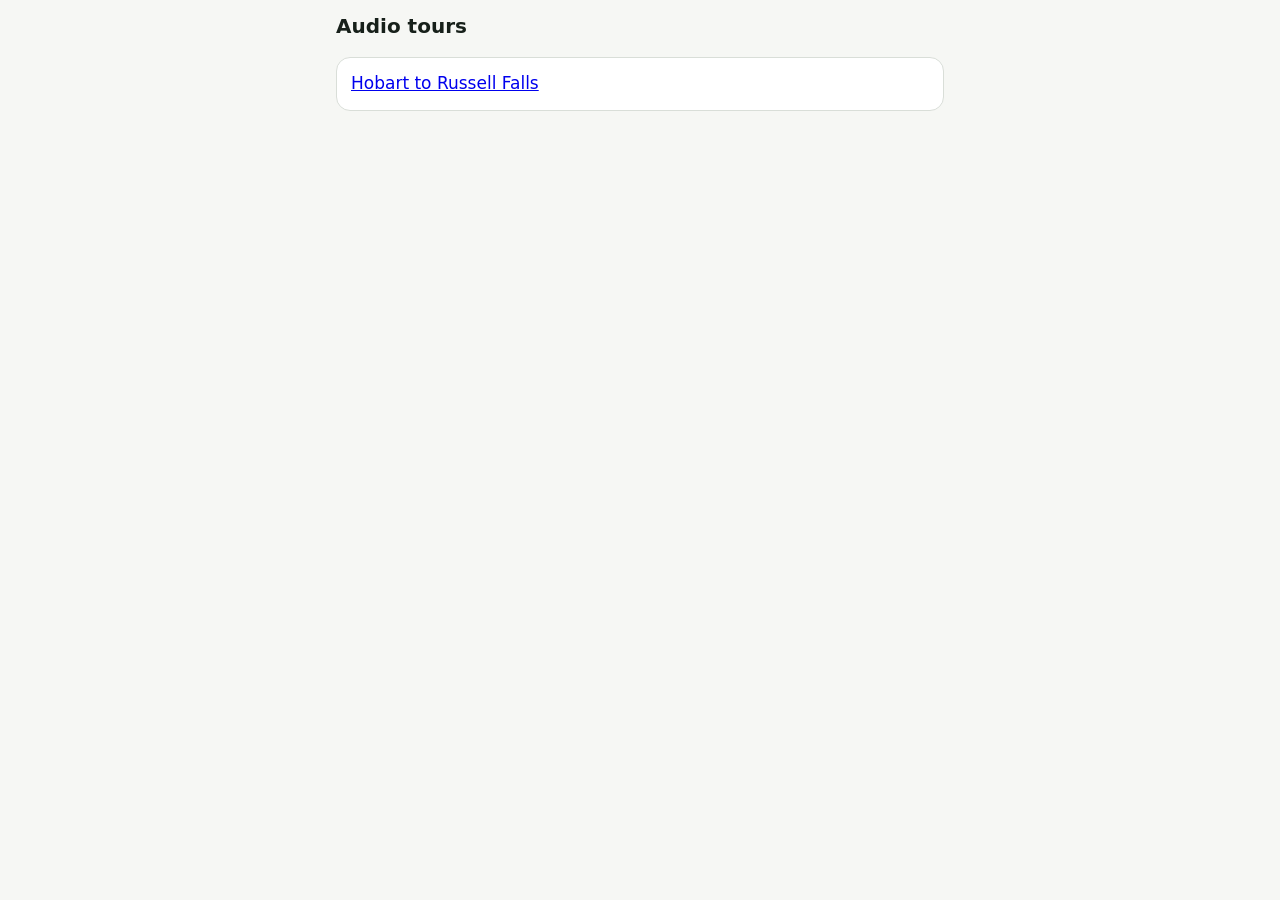
==== site/index.html @ 5c3e28a6 "Hobart to Russell Falls tour: GPS audio player, pipeline, and eight stops Copy the ElevenLabs pipeli" ====
<!doctype html>
<html lang="en">
<head><meta charset="utf-8"><meta name="viewport" content="width=device-width, initial-scale=1">
<title>Audio Tours</title><link rel="stylesheet" href="player/style.css"></head>
<body><main><h1>Audio tours</h1>
<p><a class="card" style="display:block" href="hobart/">Hobart to Russell Falls</a></p>
</main></body></html>
---- site/player/style.css ----
:root {
  --bg: #f6f7f4; --fg: #17201a; --muted: #5b6660; --card: #ffffff; --line: #d9ded8;
  --accent: #15803d; --accent-fg: #fff; --play: #0e7490; --queue: #b45309; --skip: #9ca3af;
}
@media (prefers-color-scheme: dark) {
  :root { --bg: #0f1712; --fg: #e8eee9; --muted: #9aa69f; --card: #18231c; --line: #2a3a30;
    --accent: #22c55e; --accent-fg: #052e16; --play: #22d3ee; --queue: #fbbf24; --skip: #6b7280; }
}
* { box-sizing: border-box; }
body { margin: 0; background: var(--bg); color: var(--fg); font: 17px/1.4 system-ui, sans-serif; }
header { position: sticky; top: 0; z-index: 2; background: var(--bg); padding: 12px 16px 8px; border-bottom: 1px solid var(--line); }
h1 { margin: 0 0 6px; font-size: 20px; }
h2 { font-size: 15px; text-transform: uppercase; letter-spacing: .06em; color: var(--muted); margin: 20px 0 8px; }
main { padding: 12px 16px 40px; max-width: 640px; margin: 0 auto; }
.status { display: flex; flex-wrap: wrap; gap: 6px; }
.status span { font-size: 13px; padding: 2px 8px; border-radius: 99px; background: var(--card); border: 1px solid var(--line); }
button { font: inherit; border: 1px solid var(--line); background: var(--card); color: var(--fg); border-radius: 10px; padding: 10px 14px; min-height: 44px; }
button:active { transform: scale(.98); }
.big { width: 100%; font-size: 22px; font-weight: 700; padding: 18px; background: var(--accent); color: var(--accent-fg); border: 0; margin-bottom: 12px; }
.card { background: var(--card); border: 1px solid var(--line); border-radius: 14px; padding: 14px; margin-bottom: 12px; }
.card.playing { border: 2px solid var(--play); }
.label { font-size: 13px; text-transform: uppercase; letter-spacing: .06em; color: var(--muted); }
.title { font-size: 21px; font-weight: 700; margin: 2px 0; }
.sub { color: var(--muted); }
.bar { height: 8px; background: var(--line); border-radius: 99px; overflow: hidden; margin-top: 10px; }
.bar > div { height: 100%; background: var(--play); width: 0; transition: width .5s; }
#next .bar > div { background: var(--accent); }
.controls { display: flex; gap: 10px; margin-top: 12px; }
.controls button { flex: 1; font-weight: 600; }
.queued { color: var(--queue); margin-bottom: 8px; }
.stop { background: var(--card); border: 1px solid var(--line); border-radius: 12px; margin-bottom: 8px; }
.stop summary { display: flex; align-items: center; gap: 12px; padding: 10px 12px; cursor: pointer; list-style: none; }
.stop summary::-webkit-details-marker { display: none; }
.num { flex: none; width: 34px; height: 34px; border-radius: 50%; display: grid; place-items: center; font-weight: 700; border: 2px solid var(--line); }
.info { flex: 1; min-width: 0; display: flex; flex-direction: column; }
.info .t { font-weight: 600; }
.info .s { font-size: 14px; color: var(--muted); }
.chev { flex: none; color: var(--muted); font-size: 24px; transition: transform .15s; }
.stop[open] .chev { transform: rotate(90deg); }
.primary { background: var(--accent); color: var(--accent-fg); border: 0; font-weight: 700; }
.wide { width: 100%; margin-top: 10px; font-weight: 600; }
.status span.warn { border-color: var(--queue); color: var(--queue); }
.hint { font-size: 14px; color: var(--muted); margin: 4px 0 16px; }
#more > summary { font-weight: 600; cursor: pointer; }
#more details { margin-top: 8px; }
.more { padding: 0 12px 12px 58px; font-size: 15px; color: var(--muted); }
.actions { display: flex; flex-wrap: wrap; gap: 8px; align-items: center; }
.actions a { color: var(--play); }
.stop.playing { border: 2px solid var(--play); }
.stop.playing .num { background: var(--play); border-color: var(--play); color: var(--bg); }
.stop.queued .num { border-color: var(--queue); color: var(--queue); }
.stop.queued .s { color: var(--queue); }
.stop.armed { border: 2px solid var(--accent); }
.stop.armed .num { border-color: var(--accent); color: var(--accent); }
.stop.played .num { background: var(--accent); border-color: var(--accent); color: var(--accent-fg); }
.stop.played .t, .stop.skipped .t { color: var(--muted); }
.stop.skipped .num { border-style: dashed; color: var(--skip); }
#map-box summary { font-weight: 600; cursor: pointer; }
#map { width: 100%; height: auto; margin-top: 8px; }
#map .route { fill: none; stroke: var(--muted); stroke-width: 5; }
#map .route.ret { stroke-dasharray: 12 10; stroke-width: 3; }
#map .pin circle { fill: var(--accent); fill-opacity: .15; stroke: var(--accent); stroke-width: 3; }
#map .pin.played circle, #map .pin.skipped circle { stroke: var(--skip); fill: var(--skip); }
#map .pin.playing circle { stroke: var(--play); fill: var(--play); fill-opacity: .4; }
#map .pin text { fill: var(--fg); font: bold 34px system-ui; text-anchor: middle; dominant-baseline: central; }
#map .me { fill: #ef4444; stroke: #fff; stroke-width: 4; }
.tools { display: flex; flex-wrap: wrap; gap: 8px; margin-top: 16px; }
.help { font-size: 14px; color: var(--muted); }
.error { background: #fee2e2; color: #7f1d1d; padding: 12px; }
#toast { position: fixed; left: 16px; right: 16px; bottom: 16px; background: var(--fg); color: var(--bg); padding: 12px 14px; border-radius: 10px; z-index: 3; }
.card.blocked { border: 2px solid var(--queue); }
.files { padding-left: 20px; }
.files a { color: var(--play); line-height: 2; }
#more details > summary { cursor: pointer; }
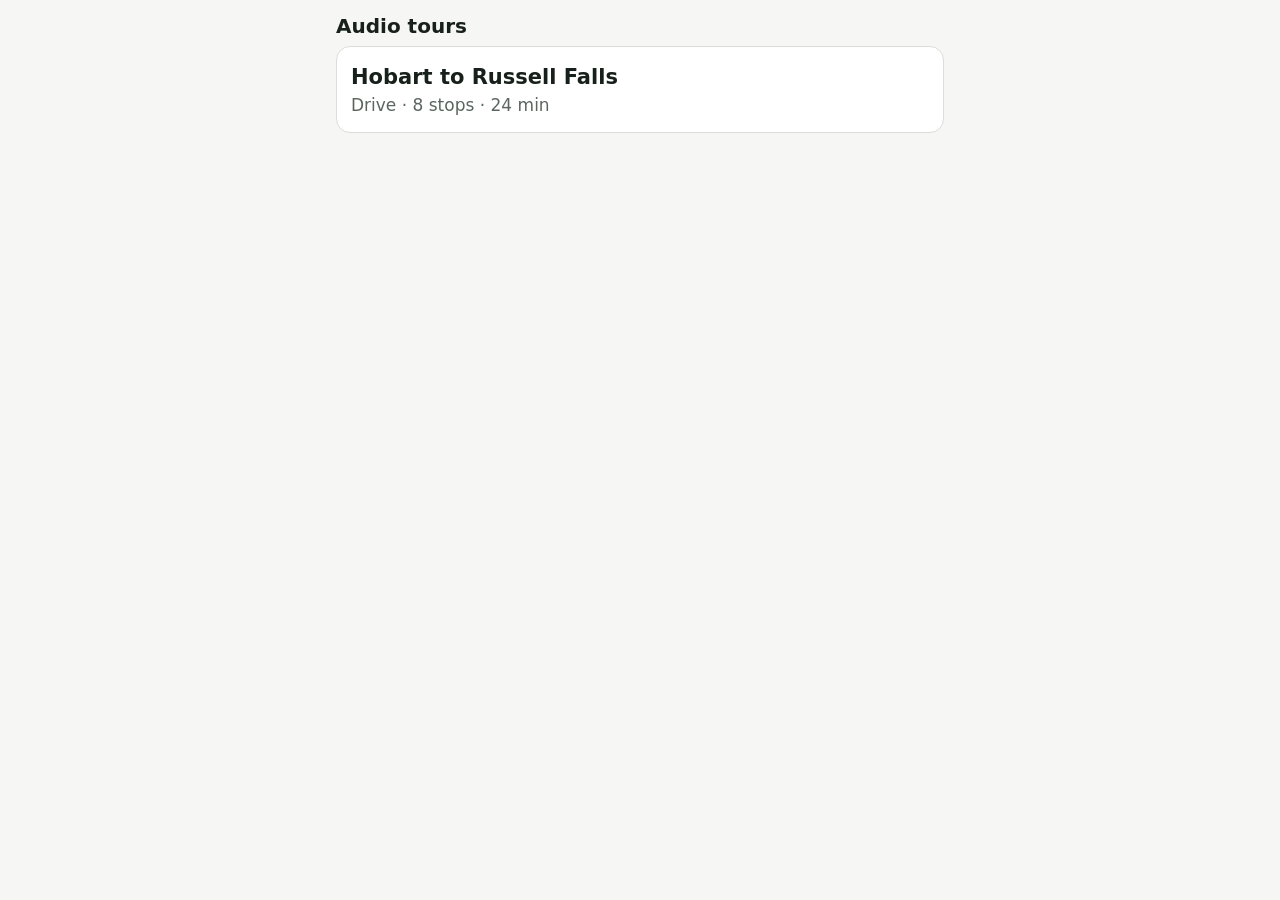
==== commit a1b8c502: "Generate tour pages and the tour list from templates; add tour.json schema - site/player/tour.html, " ====
--- a/site/index.html
+++ b/site/index.html
@@ -1,7 +1,8 @@
 <!doctype html>
+<!-- site/index.html is written from site/player/home.html by `tour publish`; edit the template. -->
 <html lang="en">
 <head><meta charset="utf-8"><meta name="viewport" content="width=device-width, initial-scale=1">
 <title>Audio Tours</title><link rel="stylesheet" href="player/style.css"></head>
 <body><main><h1>Audio tours</h1>
-<p><a class="card" style="display:block" href="hobart/">Hobart to Russell Falls</a></p>
+<a class="card" href="hobart/"><div class="title">Hobart to Russell Falls</div><div class="sub">Drive · 8 stops · 24 min</div></a>
 </main></body></html>
--- a/site/player/style.css
+++ b/site/player/style.css
@@ -18,6 +18,7 @@
 button:active { transform: scale(.98); }
 .big { width: 100%; font-size: 22px; font-weight: 700; padding: 18px; background: var(--accent); color: var(--accent-fg); border: 0; margin-bottom: 12px; }
 .card { background: var(--card); border: 1px solid var(--line); border-radius: 14px; padding: 14px; margin-bottom: 12px; }
+a.card { display: block; color: inherit; text-decoration: none; }
 .card.playing { border: 2px solid var(--play); }
 .label { font-size: 13px; text-transform: uppercase; letter-spacing: .06em; color: var(--muted); }
 .title { font-size: 21px; font-weight: 700; margin: 2px 0; }
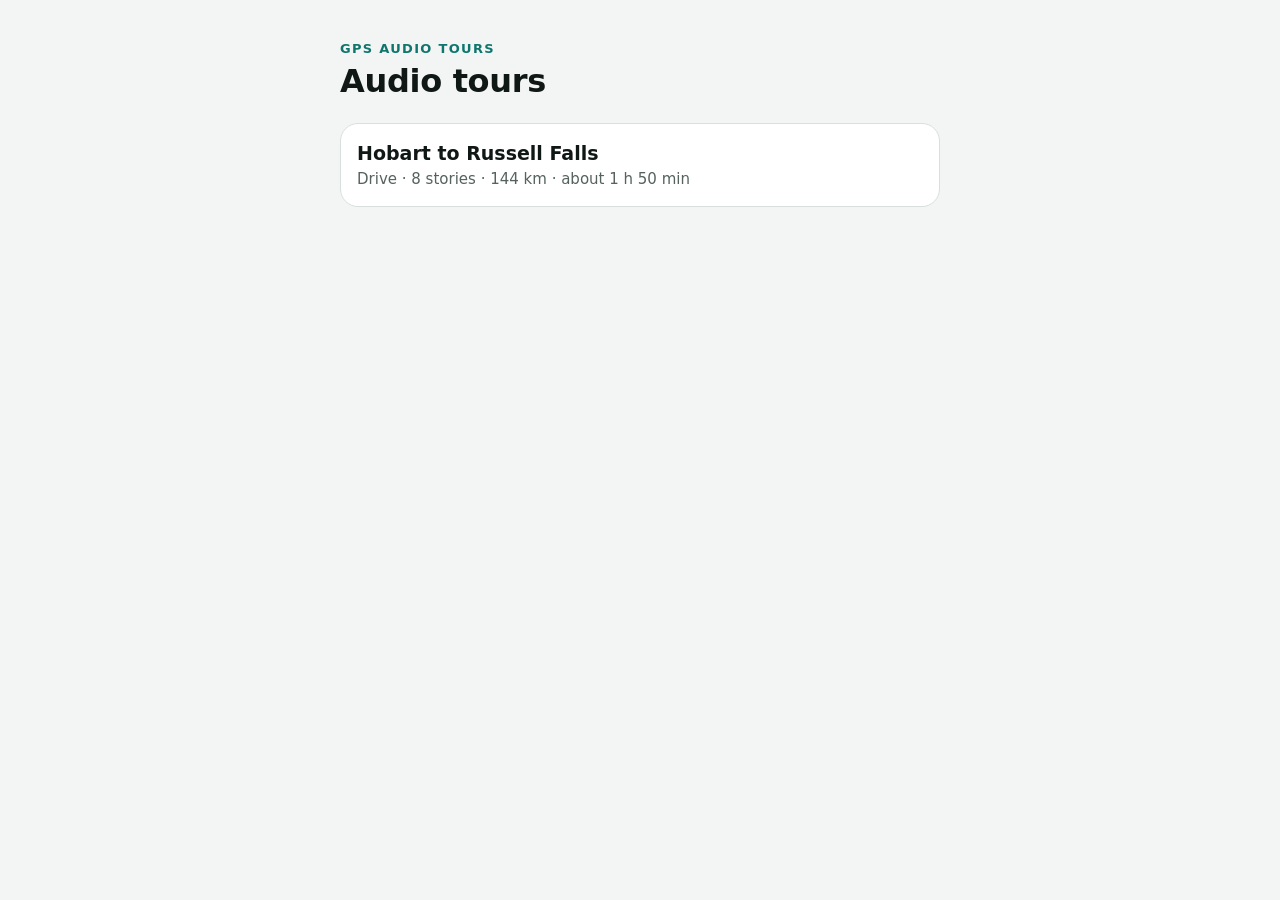
==== commit d706c678: "Setup, car screen, offers and All stories (task 009 step 3) Design A.3's page one: a setup checklist" ====
--- a/site/index.html
+++ b/site/index.html
@@ -3,6 +3,8 @@
 <html lang="en">
 <head><meta charset="utf-8"><meta name="viewport" content="width=device-width, initial-scale=1">
 <title>Audio Tours</title><link rel="stylesheet" href="player/style.css"></head>
-<body><main><h1>Audio tours</h1>
-<a class="card" href="hobart/"><div class="title">Hobart to Russell Falls</div><div class="sub">Drive · 8 stops · 24 min</div></a>
+<body><main class="home"><p class="kicker">GPS audio tours</p><h1>Audio tours</h1>
+<ol class="list">
+<li><a class="row" href="hobart/"><b>Hobart to Russell Falls</b><small>Drive · 8 stories · 144 km · about 1 h 50 min</small></a></li>
+</ol>
 </main></body></html>
--- a/site/player/style.css
+++ b/site/player/style.css
@@ -1,75 +1,196 @@
+/* The player (tour.html) and the tour list (home.html). Design A.3 (experiments/ui_ux_redesign/):
+   setup and the tour list follow the phone's light/dark theme; the car screen (body.car) is always dark. */
 :root {
-  --bg: #f6f7f4; --fg: #17201a; --muted: #5b6660; --card: #ffffff; --line: #d9ded8;
-  --accent: #15803d; --accent-fg: #fff; --play: #0e7490; --queue: #b45309; --skip: #9ca3af;
+  --bg: #f3f5f4; --surface: #ffffff; --fg: #101816; --muted: #55625e; --line: #d8dfdc;
+  --accent: #0f766e; --accent-fg: #ffffff; --accent-soft: #d5efe9; --warn: #8a5a00;
 }
 @media (prefers-color-scheme: dark) {
-  :root { --bg: #0f1712; --fg: #e8eee9; --muted: #9aa69f; --card: #18231c; --line: #2a3a30;
-    --accent: #22c55e; --accent-fg: #052e16; --play: #22d3ee; --queue: #fbbf24; --skip: #6b7280; }
+  :root {
+    --bg: #0b0f0e; --surface: #151b19; --fg: #eef3f1; --muted: #93a39e; --line: #26302d;
+    --accent: #5eead4; --accent-fg: #04302b; --accent-soft: #123a35; --warn: #e2c26d;
+  }
 }
+body.car {
+  --bg: #050707; --surface: #121716; --fg: #f2f6f5; --muted: #8b9a96; --line: #222b29;
+  --accent: #5eead4; --accent-fg: #04302b; --accent-soft: #10302c; --warn: #e2c26d;
+  color-scheme: dark;
+}
+
 * { box-sizing: border-box; }
-body { margin: 0; background: var(--bg); color: var(--fg); font: 17px/1.4 system-ui, sans-serif; }
-header { position: sticky; top: 0; z-index: 2; background: var(--bg); padding: 12px 16px 8px; border-bottom: 1px solid var(--line); }
-h1 { margin: 0 0 6px; font-size: 20px; }
-h2 { font-size: 15px; text-transform: uppercase; letter-spacing: .06em; color: var(--muted); margin: 20px 0 8px; }
-main { padding: 12px 16px 40px; max-width: 640px; margin: 0 auto; }
-.status { display: flex; flex-wrap: wrap; gap: 6px; }
-.status span { font-size: 13px; padding: 2px 8px; border-radius: 99px; background: var(--card); border: 1px solid var(--line); }
-button { font: inherit; border: 1px solid var(--line); background: var(--card); color: var(--fg); border-radius: 10px; padding: 10px 14px; min-height: 44px; }
-button:active { transform: scale(.98); }
-.big { width: 100%; font-size: 22px; font-weight: 700; padding: 18px; background: var(--accent); color: var(--accent-fg); border: 0; margin-bottom: 12px; }
-.card { background: var(--card); border: 1px solid var(--line); border-radius: 14px; padding: 14px; margin-bottom: 12px; }
-a.card { display: block; color: inherit; text-decoration: none; }
-.card.playing { border: 2px solid var(--play); }
-.label { font-size: 13px; text-transform: uppercase; letter-spacing: .06em; color: var(--muted); }
-.title { font-size: 21px; font-weight: 700; margin: 2px 0; }
-.sub { color: var(--muted); }
-.bar { height: 8px; background: var(--line); border-radius: 99px; overflow: hidden; margin-top: 10px; }
-.bar > div { height: 100%; background: var(--play); width: 0; transition: width .5s; }
-#next .bar > div { background: var(--accent); }
-.controls { display: flex; gap: 10px; margin-top: 12px; }
-.controls button { flex: 1; font-weight: 600; }
-.queued { color: var(--queue); margin-bottom: 8px; }
-.stop { background: var(--card); border: 1px solid var(--line); border-radius: 12px; margin-bottom: 8px; }
-.stop summary { display: flex; align-items: center; gap: 12px; padding: 10px 12px; cursor: pointer; list-style: none; }
-.stop summary::-webkit-details-marker { display: none; }
-.num { flex: none; width: 34px; height: 34px; border-radius: 50%; display: grid; place-items: center; font-weight: 700; border: 2px solid var(--line); }
-.info { flex: 1; min-width: 0; display: flex; flex-direction: column; }
-.info .t { font-weight: 600; }
-.info .s { font-size: 14px; color: var(--muted); }
-.chev { flex: none; color: var(--muted); font-size: 24px; transition: transform .15s; }
-.stop[open] .chev { transform: rotate(90deg); }
-.primary { background: var(--accent); color: var(--accent-fg); border: 0; font-weight: 700; }
-.wide { width: 100%; margin-top: 10px; font-weight: 600; }
-.status span.warn { border-color: var(--queue); color: var(--queue); }
-.hint { font-size: 14px; color: var(--muted); margin: 4px 0 16px; }
-#more > summary { font-weight: 600; cursor: pointer; }
-#more details { margin-top: 8px; }
-.more { padding: 0 12px 12px 58px; font-size: 15px; color: var(--muted); }
-.actions { display: flex; flex-wrap: wrap; gap: 8px; align-items: center; }
-.actions a { color: var(--play); }
-.stop.playing { border: 2px solid var(--play); }
-.stop.playing .num { background: var(--play); border-color: var(--play); color: var(--bg); }
-.stop.queued .num { border-color: var(--queue); color: var(--queue); }
-.stop.queued .s { color: var(--queue); }
-.stop.armed { border: 2px solid var(--accent); }
-.stop.armed .num { border-color: var(--accent); color: var(--accent); }
-.stop.played .num { background: var(--accent); border-color: var(--accent); color: var(--accent-fg); }
-.stop.played .t, .stop.skipped .t { color: var(--muted); }
-.stop.skipped .num { border-style: dashed; color: var(--skip); }
-#map-box summary { font-weight: 600; cursor: pointer; }
-#map { width: 100%; height: auto; margin-top: 8px; }
-#map .route { fill: none; stroke: var(--muted); stroke-width: 5; }
+[hidden] { display: none !important; }
+html, body { margin: 0; height: 100%; }
+body { background: var(--bg); color: var(--fg); font: 17px/1.4 system-ui, sans-serif; -webkit-tap-highlight-color: transparent; }
+button { font: inherit; color: inherit; cursor: pointer; }
+a { color: var(--accent); }
+.error { position: relative; z-index: 50; background: #fee2e2; color: #7f1d1d; padding: 12px; margin: 0; }
+
+/* Setup: a checklist, one big Start. */
+#setup { position: fixed; inset: 0; display: flex; flex-direction: column; }
+.setup-scroll { flex: 1; overflow: auto; padding: 40px 20px 16px; }
+.kicker { margin: 0; font-size: 13px; letter-spacing: .1em; text-transform: uppercase; color: var(--accent); font-weight: 700; }
+#setup h1, .home h1 { margin: 6px 0 4px; font-size: 32px; line-height: 1.1; letter-spacing: -.01em; }
+.meta { margin: 0; color: var(--muted); }
+#setup h2 { margin: 32px 0 12px; font-size: 15px; color: var(--muted); font-weight: 600; }
+.checks { list-style: none; margin: 0; padding: 0; display: grid; gap: 10px; }
+.check { display: flex; gap: 14px; align-items: flex-start; padding: 16px; background: var(--surface);
+  border: 1px solid var(--line); border-radius: 18px; }
+.tick { flex: none; width: 32px; height: 32px; border-radius: 50%; display: grid; place-items: center;
+  font-weight: 700; border: 2px solid var(--line); color: var(--muted); }
+.check.done .tick { background: var(--accent); border-color: var(--accent); color: var(--accent-fg); }
+.check-t { flex: 1; min-width: 0; }
+.check-t b { display: block; }
+.check-t > span { display: block; color: var(--muted); font-size: 15px; margin-top: 2px; }
+.check.done .check-t b { color: var(--muted); font-weight: 600; }
+.no-signal { color: var(--warn); }
+.act { flex: none; align-self: center; min-height: 48px; padding: 0 20px; border-radius: 99px; border: 0;
+  background: var(--accent); color: var(--accent-fg); font-weight: 700; }
+.act.quiet { background: transparent; border: 1.5px solid var(--line); color: var(--fg); }
+.prog { height: 6px; border-radius: 99px; background: var(--line); overflow: hidden; margin-top: 10px; }
+.prog > div { height: 100%; background: var(--accent); width: 0; transition: width .2s; }
+.link { margin: 20px 0 0; padding: 12px 0; min-height: 48px; background: none; border: 0; color: var(--accent); font-weight: 600; }
+.setup-foot { padding: 12px 20px calc(24px + env(safe-area-inset-bottom)); border-top: 1px solid var(--line); background: var(--bg); }
+.go { width: 100%; min-height: 64px; border: 0; border-radius: 20px; background: var(--accent); color: var(--accent-fg);
+  font-size: 21px; font-weight: 800; }
+.go.quiet { margin-top: 10px; min-height: 56px; font-size: 18px; background: transparent; border: 1.5px solid var(--line); color: var(--fg); }
+.fine { margin: 10px 0 0; font-size: 14px; color: var(--muted); text-align: center; }
+.fine.top { margin: 0 0 10px; }
+.warn-line { margin: 0 0 10px; font-size: 14px; color: var(--warn); text-align: center; }
+
+/* The car screen: one thing, very large. Two pages side by side: the story, then the map. */
+#drive { position: fixed; inset: 0; }
+.pager { position: absolute; inset: 0; display: flex; overflow-x: auto; overflow-y: hidden; scroll-snap-type: x mandatory;
+  scrollbar-width: none; overscroll-behavior-x: contain; }
+.pager::-webkit-scrollbar { display: none; }
+.page { flex: none; width: 100%; height: 100%; position: relative; scroll-snap-align: start; scroll-snap-stop: always; }
+.page.glance { display: flex; flex-direction: column;
+  padding: calc(16px + env(safe-area-inset-top)) 20px calc(20px + env(safe-area-inset-bottom)); }
+.dots { position: absolute; top: calc(5px + env(safe-area-inset-top)); left: 50%; transform: translateX(-50%); display: flex; gap: 7px;
+  z-index: 3; pointer-events: none; }
+.dots span { width: 7px; height: 7px; border-radius: 50%; background: var(--line); transition: background .2s; }
+.dots span.on { background: var(--fg); }
+.top { display: flex; gap: 8px; align-items: center; min-height: 44px; flex-wrap: wrap; }
+.pill { font-size: 14px; color: var(--muted); display: inline-flex; align-items: center; gap: 6px; }
+.pill .dot { width: 8px; height: 8px; border-radius: 50%; background: var(--accent); }
+.pill.warn { color: var(--warn); border: 1px solid currentColor; border-radius: 99px; padding: 2px 10px; }
+.top .spacer { flex: 1; }
+.pg-btn { min-height: 48px; padding: 0 16px; border-radius: 99px; border: 1.5px solid var(--line); background: rgba(18, 23, 22, .85); font-weight: 700; }
+.hero { flex: 1; display: flex; flex-direction: column; align-items: center; justify-content: center; text-align: center; min-height: 0; }
+.ring { --size: min(62vw, 34vh, 260px); position: relative; width: var(--size); height: var(--size); flex: none; }
+.ring > svg { position: absolute; inset: 0; transform: rotate(-90deg); }
+.ring > svg circle { fill: none; stroke-width: 3.2; }
+.ring .track { stroke: var(--line); }
+.ring .val { stroke: var(--accent); stroke-linecap: round; transition: stroke-dashoffset .3s linear; }
+.ring-btn, .ring-txt { position: absolute; inset: 14%; border-radius: 50%; display: grid; place-items: center; }
+.ring-btn { border: 0; background: var(--accent-soft); color: var(--accent); align-content: center; gap: 4px; }
+.ring-btn svg { width: 38%; height: 38%; fill: currentColor; justify-self: center; }
+.ring-btn span { font-size: 18px; font-weight: 800; }
+.ring-btn span:not(:only-child) { margin-top: -4px; }
+.ring-txt { align-content: center; gap: 2px; }
+.huge { font-size: clamp(44px, 15vw, 64px); font-weight: 800; line-height: 1; letter-spacing: -.02em; }
+.unit { font-size: 16px; color: var(--muted); }
+.label { margin: 22px 0 4px; font-size: 14px; letter-spacing: .12em; text-transform: uppercase; color: var(--accent); font-weight: 700; }
+.big { margin: 0; font-size: clamp(26px, 7.4vw, 32px); line-height: 1.15; letter-spacing: -.01em; }
+.sub { margin: 8px 0 0; color: var(--muted); font-size: 17px; }
+.then { margin: 12px 0 0; color: var(--muted); font-size: 15px; }
+.text-btn { margin-top: 10px; min-height: 48px; padding: 0 12px; background: none; border: 0; color: var(--accent); font-weight: 700; font-size: 16px; }
+.offer { margin-top: 12px; padding: 16px; border-radius: 20px; background: var(--surface); border: 1px solid var(--line); }
+.offer .label { margin: 0 0 4px; font-size: 12px; }
+.o-title { margin: 0; font-size: 19px; font-weight: 700; }
+.o-why { margin: 4px 0 0; color: var(--muted); font-size: 15px; }
+.song-save b { color: var(--warn); }
+.o-hint { margin: 10px 0 0; color: var(--muted); font-size: 13px; }
+.o-row { display: flex; gap: 10px; margin-top: 12px; }
+.o-yes, .o-no { flex: 1; min-height: 52px; border-radius: 16px; font-weight: 700; display: inline-flex; align-items: center;
+  justify-content: center; text-align: center; text-decoration: none; padding: 0 12px; }
+.o-yes { border: 0; background: var(--accent); color: var(--accent-fg); }
+.o-no { border: 1.5px solid var(--line); background: transparent; color: var(--fg); }
+.dock { display: flex; gap: 12px; margin-top: 14px; }
+.dock-btn { flex: 1; min-height: 64px; border-radius: 20px; border: 1.5px solid var(--line); background: var(--surface);
+  font-size: 18px; font-weight: 700; }
+
+/* A phone in a sideways mount (about 390 px tall): ring and caption left, offer and dock right. */
+@media (orientation: landscape) and (max-height: 500px) {
+  #setup { display: block; overflow: auto; }
+  .setup-scroll { overflow: visible; padding-top: 24px; }
+  .page.glance { display: grid; grid-template-columns: minmax(0, 1.35fr) minmax(0, 1fr); grid-template-rows: auto 1fr auto; column-gap: 28px;
+    padding: calc(10px + env(safe-area-inset-top)) calc(20px + env(safe-area-inset-right)) calc(14px + env(safe-area-inset-bottom)) calc(20px + env(safe-area-inset-left)); }
+  .top { grid-column: 1 / -1; }
+  .hero { grid-column: 1; grid-row: 2 / 4; flex-direction: row; gap: 20px; text-align: left; justify-content: flex-start; }
+  .ring { --size: min(50vh, 22vw, 180px); }
+  .caption { min-width: 0; }
+  .caption .label:first-child { margin-top: 0; }
+  .big { font-size: clamp(22px, 3.2vw, 28px); }
+  .offer { grid-column: 2; grid-row: 2; align-self: end; margin-top: 0; padding: 12px 14px; }
+  .offer .o-why { display: -webkit-box; -webkit-line-clamp: 2; -webkit-box-orient: vertical; overflow: hidden; }
+  .dock { grid-column: 2; grid-row: 3; align-self: end; }
+  .dots { top: calc(3px + env(safe-area-inset-top)); }
+}
+
+/* The map page (map.js). */
+.map-page { background: var(--bg); }
+.p2-map { position: absolute; inset: 0; display: grid; place-items: center; padding: 80px 16px 24px; }
+.p2-top { position: absolute; top: 0; left: 0; right: 0; display: flex; gap: 8px; align-items: center;
+  padding: calc(16px + env(safe-area-inset-top)) 20px 32px; background: linear-gradient(to bottom, rgba(5, 7, 7, .85), rgba(5, 7, 7, 0)); }
+#map { width: 100%; max-height: 100%; }
+#map .route { fill: none; stroke: #34413e; stroke-width: 5; }
 #map .route.ret { stroke-dasharray: 12 10; stroke-width: 3; }
 #map .pin circle { fill: var(--accent); fill-opacity: .15; stroke: var(--accent); stroke-width: 3; }
-#map .pin.played circle, #map .pin.skipped circle { stroke: var(--skip); fill: var(--skip); }
-#map .pin.playing circle { stroke: var(--play); fill: var(--play); fill-opacity: .4; }
+#map .pin.played circle, #map .pin.skipped circle, #map .pin.missed circle { stroke: #63736f; fill: #63736f; }
+#map .pin.playing circle { fill-opacity: .4; }
 #map .pin text { fill: var(--fg); font: bold 34px system-ui; text-anchor: middle; dominant-baseline: central; }
-#map .me { fill: #ef4444; stroke: #fff; stroke-width: 4; }
-.tools { display: flex; flex-wrap: wrap; gap: 8px; margin-top: 16px; }
+#map .me { fill: #ffffff; stroke: var(--bg); stroke-width: 4; }
+
+/* All stories: a full-screen list, out of the way while driving. */
+#sheet { position: fixed; inset: 0; z-index: 10; overflow: auto; background: var(--bg);
+  padding: 0 20px calc(24px + env(safe-area-inset-bottom)); }
+.sheet-head { position: sticky; top: 0; z-index: 1; display: flex; align-items: center; justify-content: space-between;
+  padding: calc(18px + env(safe-area-inset-top)) 0 12px; background: var(--bg); }
+.sheet-head h2 { margin: 0; font-size: 24px; }
+.x { width: 52px; height: 52px; border-radius: 50%; border: 1.5px solid var(--line); background: var(--surface); font-size: 20px; }
+.list { list-style: none; margin: 0; padding: 0; display: grid; gap: 8px; }
+.row { background: var(--surface); border: 1px solid var(--line); border-radius: 18px; }
+.row-main { width: 100%; display: flex; gap: 14px; align-items: center; padding: 14px; background: none; border: 0; text-align: left; min-height: 64px; }
+.num { flex: none; width: 36px; height: 36px; border-radius: 50%; display: grid; place-items: center; font-weight: 800;
+  border: 2px solid var(--line); color: var(--muted); }
+.row-t { min-width: 0; }
+.row-t b { display: block; }
+.row-t small { display: block; color: var(--muted); font-size: 14px; margin-top: 2px; }
+.row-t .note, .row-t .song-line { color: var(--accent); }
+.unsaved { color: var(--warn); }
+.st-played .num { background: var(--accent-soft); border-color: transparent; color: var(--accent); }
+.st-playing { border-color: var(--accent); }
+.st-playing .num { background: var(--accent); border-color: var(--accent); color: var(--accent-fg); }
+.st-queued .num, .st-missed .num, .st-resume .num, .st-armed .num { border-color: var(--accent); color: var(--accent); }
+.st-skipped .num, .st-missed .num { border-style: dashed; }
+.st-played b, .st-skipped b { color: var(--muted); font-weight: 600; }
+.row-acts { display: grid; gap: 10px; padding: 0 14px 14px; }
+.row-acts .o-row { margin-top: 0; }
+.row-links { display: flex; flex-wrap: wrap; gap: 4px 16px; align-items: center; margin: 0; font-size: 15px; }
+.row-links a { display: inline-flex; align-items: center; min-height: 44px; }
+.row-links .text-btn { margin: 0; padding: 0; min-height: 44px; font-size: 15px; }
+.sheet-more { display: flex; gap: 10px; margin-top: 20px; }
+.log { margin: 16px 0 0; padding-left: 20px; color: var(--muted); font-size: 14px; }
+.log li { margin-bottom: 6px; }
+.log b { color: var(--fg); font-weight: 600; }
+.files { margin-top: 20px; color: var(--muted); font-size: 15px; }
+.files summary { min-height: 44px; display: flex; align-items: center; cursor: pointer; color: var(--fg); font-weight: 600; }
+.files a { line-height: 2; }
 .help { font-size: 14px; color: var(--muted); }
-.error { background: #fee2e2; color: #7f1d1d; padding: 12px; }
-#toast { position: fixed; left: 16px; right: 16px; bottom: 16px; background: var(--fg); color: var(--bg); padding: 12px 14px; border-radius: 10px; z-index: 3; }
-.card.blocked { border: 2px solid var(--queue); }
-.files { padding-left: 20px; }
-.files a { color: var(--play); line-height: 2; }
-#more details > summary { cursor: pointer; }
+#sim { margin-top: 8px; width: 100%; }
+
+#toast { position: fixed; left: 16px; right: 16px; bottom: calc(108px + env(safe-area-inset-bottom)); z-index: 20; padding: 12px 14px;
+  border-radius: 12px; background: #23262b; color: #f1f3f4; font-size: 15px; line-height: 1.35; box-shadow: 0 6px 24px rgba(0, 0, 0, .3); }
+
+@media (orientation: landscape) and (max-height: 500px) {
+  #toast { left: calc(57% + 14px); right: 20px; bottom: calc(90px + env(safe-area-inset-bottom)); } /* over the right column */
+}
+@media (prefers-reduced-motion: reduce) {
+  .ring .val, .prog > div, .dots span { transition: none; }
+}
+
+/* The tour list (home.html): the setup screen's look, one row per tour. */
+.home { max-width: 640px; margin: 0 auto; padding: 40px 20px 32px; }
+.home .list { margin-top: 24px; }
+.home .row { display: block; padding: 16px; color: inherit; text-decoration: none; min-height: 64px; }
+.home .row b { display: block; font-size: 19px; }
+.home .row small { display: block; margin-top: 2px; color: var(--muted); font-size: 15px; }
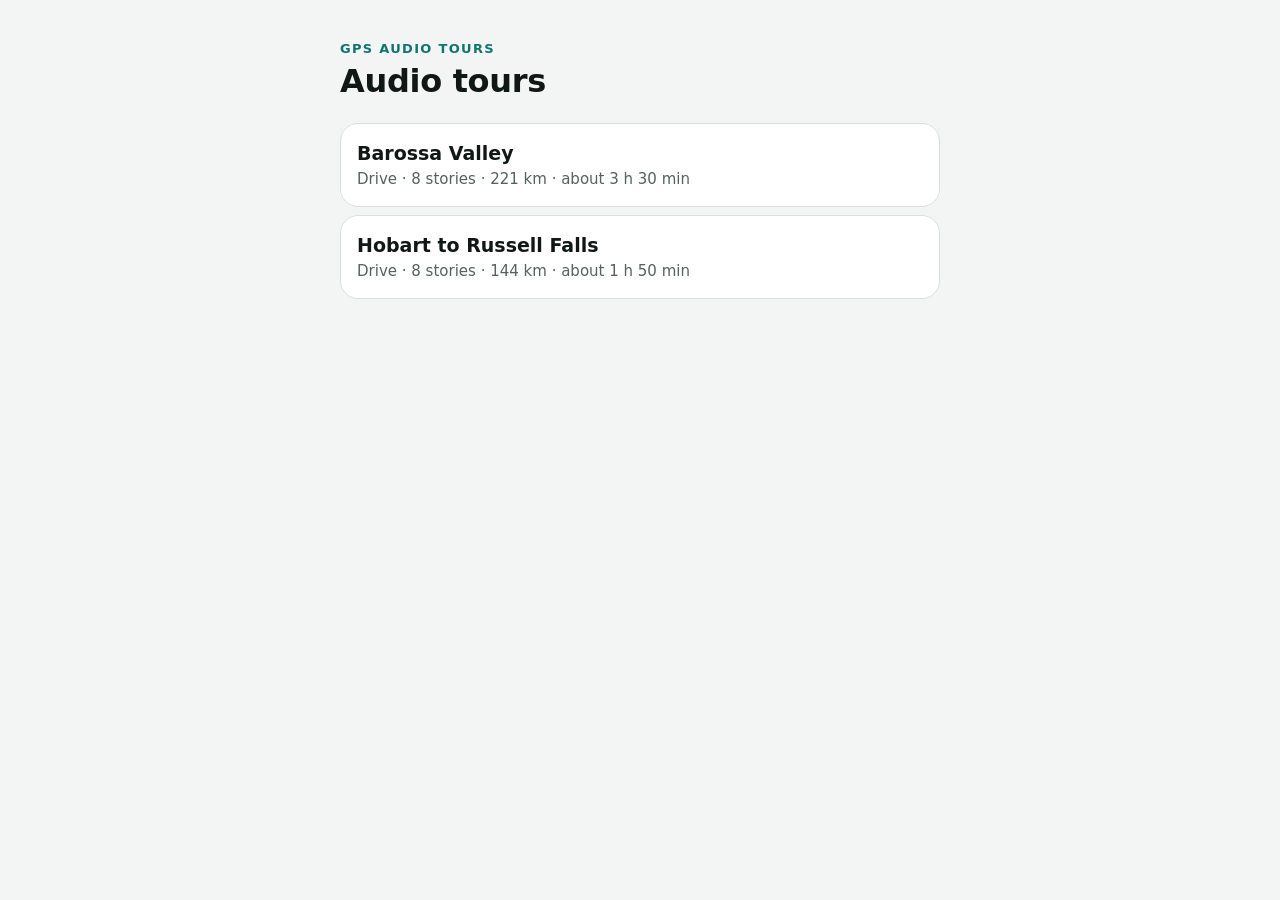
==== commit 6b4d5160: "Barossa Valley tour: rendered, mastered and published Eight stories for a coach day tour into the Ba" ====
--- a/site/index.html
+++ b/site/index.html
@@ -2,9 +2,10 @@
 <!-- site/index.html is written from site/player/home.html by `tour publish`; edit the template. -->
 <html lang="en">
 <head><meta charset="utf-8"><meta name="viewport" content="width=device-width, initial-scale=1">
-<title>Audio Tours</title><link rel="stylesheet" href="player/style.css"></head>
+<title>Audio Tours</title><link rel="stylesheet" href="player/style.css?v=64bdf183"></head>
 <body><main class="home"><p class="kicker">GPS audio tours</p><h1>Audio tours</h1>
 <ol class="list">
+<li><a class="row" href="barossa/"><b>Barossa Valley</b><small>Drive · 8 stories · 221 km · about 3 h 30 min</small></a></li>
 <li><a class="row" href="hobart/"><b>Hobart to Russell Falls</b><small>Drive · 8 stories · 144 km · about 1 h 50 min</small></a></li>
 </ol>
 </main></body></html>
--- a/site/player/style.css
+++ b/site/player/style.css
@@ -88,6 +88,13 @@
 .ring-txt { align-content: center; gap: 2px; }
 .huge { font-size: clamp(44px, 15vw, 64px); font-weight: 800; line-height: 1; letter-spacing: -.02em; }
 .unit { font-size: 16px; color: var(--muted); }
+/* Audio still arriving: "Loading…" and a breathing ring, both held back half a second so a saved
+   story, which starts in a blink, never flashes them. */
+.wait { opacity: 0; animation: wait-in .3s .5s forwards; }
+#loading .wait { font-size: 20px; font-weight: 700; }
+.ring:has(#loading) .track { animation: wait-pulse 1.6s .5s ease-in-out infinite; }
+@keyframes wait-in { to { opacity: 1; } }
+@keyframes wait-pulse { 50% { stroke: var(--accent); stroke-opacity: .45; } }
 .label { margin: 22px 0 4px; font-size: 14px; letter-spacing: .12em; text-transform: uppercase; color: var(--accent); font-weight: 700; }
 .big { margin: 0; font-size: clamp(26px, 7.4vw, 32px); line-height: 1.15; letter-spacing: -.01em; }
 .sub { margin: 8px 0 0; color: var(--muted); font-size: 17px; }
@@ -126,19 +133,70 @@
   .dots { top: calc(3px + env(safe-area-inset-top)); }
 }
 
-/* The map page (map.js). */
-.map-page { background: var(--bg); }
-.p2-map { position: absolute; inset: 0; display: grid; place-items: center; padding: 80px 16px 24px; }
+/* The map page (map.js): a dark map, buttons on top, a card at the bottom. Pins, the car and line
+   widths keep their size on screen at any zoom (non-scaling strokes; map.js scales the pins). */
+.map-page { background: #0d1312; overflow: hidden; }
+.p2-map { position: absolute; inset: 0; }
 .p2-top { position: absolute; top: 0; left: 0; right: 0; display: flex; gap: 8px; align-items: center;
   padding: calc(16px + env(safe-area-inset-top)) 20px 32px; background: linear-gradient(to bottom, rgba(5, 7, 7, .85), rgba(5, 7, 7, 0)); }
-#map { width: 100%; max-height: 100%; }
-#map .route { fill: none; stroke: #34413e; stroke-width: 5; }
-#map .route.ret { stroke-dasharray: 12 10; stroke-width: 3; }
-#map .pin circle { fill: var(--accent); fill-opacity: .15; stroke: var(--accent); stroke-width: 3; }
-#map .pin.played circle, #map .pin.skipped circle, #map .pin.missed circle { stroke: #63736f; fill: #63736f; }
-#map .pin.playing circle { fill-opacity: .4; }
-#map .pin text { fill: var(--fg); font: bold 34px system-ui; text-anchor: middle; dominant-baseline: central; }
-#map .me { fill: #ffffff; stroke: var(--bg); stroke-width: 4; }
+.p2-top .spacer { flex: 1; }
+.p2-bottom { position: absolute; left: 0; right: 0; bottom: 0; padding: 40px 20px calc(20px + env(safe-area-inset-bottom));
+  background: linear-gradient(to top, #050707 62%, rgba(5, 7, 7, 0)); }
+.p2-bottom .label { margin: 0 0 4px; }
+.p2-bottom .offer { margin-top: 0; }
+.p2-hint { margin: 12px 0 0; color: var(--muted); font-size: 13px; text-align: center; }
+.p2-attr { margin: 6px 0 0; color: var(--muted); font-size: 12px; text-align: right; }
+.p2-attr a { color: inherit; }
+.m { position: absolute; inset: 0; width: 100%; height: 100%; display: block; }
+.m-sea { fill: #0c2635; }
+.m-land { fill: #0d1312; }
+.m-park { fill: #11271d; }
+.m-river { fill: none; stroke: #16394b; stroke-width: 1.5px; }
+.m-road { fill: none; stroke: #222f2c; stroke-linecap: round; stroke-linejoin: round; }
+.m-road.r1 { stroke: #2b3935; stroke-width: 3px; }
+.m-road.r2 { stroke-width: 2px; }
+.m-road.r3 { stroke-width: 1.2px; }
+.m-coast { fill: none; stroke: #1d3a48; stroke-width: 1.5px; }
+.m-place circle { fill: #6f7f7b; }
+.m-place text { fill: #8b9a96; font: 600 12px system-ui, sans-serif; paint-order: stroke; stroke: #0d1312; stroke-width: 4px; stroke-linejoin: round; }
+.m-place.r1 text { fill: #b4c1bd; font-size: 15px; }
+.m-place.r2 text { fill: #a3b1ad; font-size: 13px; }
+.m-places { pointer-events: none; }
+.m path, .m-zone { vector-effect: non-scaling-stroke; }
+.m-edge { fill: none; stroke: #18211f; stroke-width: 11px; stroke-linecap: round; stroke-linejoin: round; }
+.m-route { fill: none; stroke: #34413e; stroke-width: 7px; stroke-linecap: round; stroke-linejoin: round; }
+.m-done { fill: none; stroke: var(--accent); stroke-width: 7px; stroke-linecap: round; stroke-linejoin: round; }
+.m-zone { fill: var(--accent); fill-opacity: 0; stroke: var(--accent); stroke-opacity: 0; stroke-width: 1px; }
+.m-zone.next { fill-opacity: .1; stroke-opacity: .5; }
+.m-zone.playing { fill-opacity: .22; stroke-opacity: .8; animation: m-pulse 1.6s ease-in-out infinite; }
+.m-zone.queued, .m-zone.resume, .m-zone.missed { fill-opacity: .08; stroke-opacity: .4; }
+.m-hit { fill: transparent; }
+.m-pdot { fill: #0d1312; stroke: #5d6d69; stroke-width: 2; }
+.m-n { fill: #c9d4d1; font: 700 12px system-ui, sans-serif; text-anchor: middle; pointer-events: none; }
+.m-pin { cursor: pointer; }
+.m-pin.next .m-pdot, .m-pin.queued .m-pdot, .m-pin.resume .m-pdot, .m-pin.missed .m-pdot { stroke: var(--accent); }
+.m-pin.playing .m-pdot { fill: var(--accent); stroke: var(--accent); }
+.m-pin.playing .m-n { fill: var(--accent-fg); }
+.m-pin.played .m-pdot { fill: #1b2523; stroke: #1b2523; }
+.m-pin.played .m-n { fill: #63736f; }
+.m-pin.skipped .m-pdot, .m-pin.missed .m-pdot { stroke-dasharray: 3 3; }
+.m-pin.sel .m-pdot { stroke: #ffffff; stroke-width: 3; }
+.m-lbl { fill: #a3b1ad; font: 600 13px system-ui, sans-serif; paint-order: stroke; stroke: #0d1312; stroke-width: 4px; stroke-linejoin: round; }
+.m-pin.played .m-lbl, .m-pin.skipped .m-lbl { fill: #63736f; }
+@keyframes m-pulse { 50% { fill-opacity: .06; } }
+.m-song circle { fill: var(--accent); stroke: #0d1312; stroke-width: 2; }
+.m-song text { fill: var(--accent-fg); font: 700 11px system-ui, sans-serif; text-anchor: middle; pointer-events: none; }
+.m-halo { fill: #ffffff; fill-opacity: .13; }
+.m-dot { fill: #ffffff; }
+.m-arrow { fill: #050707; }
+@media (orientation: landscape) and (max-height: 500px) {
+  .p2-bottom { left: auto; top: calc(68px + env(safe-area-inset-top)); width: min(44%, 400px); display: flex; flex-direction: column;
+    justify-content: flex-end; padding: 0 calc(20px + env(safe-area-inset-right)) calc(14px + env(safe-area-inset-bottom)) 40px;
+    background: linear-gradient(to left, #050707 72%, rgba(5, 7, 7, 0)); }
+  .p2-hint { display: none; }
+  .p2-attr { margin-top: 4px; }
+  .p2-bottom .o-why { display: -webkit-box; -webkit-line-clamp: 2; -webkit-box-orient: vertical; overflow: hidden; }
+}
 
 /* All stories: a full-screen list, out of the way while driving. */
 #sheet { position: fixed; inset: 0; z-index: 10; overflow: auto; background: var(--bg);
@@ -160,7 +218,7 @@
 .st-played .num { background: var(--accent-soft); border-color: transparent; color: var(--accent); }
 .st-playing { border-color: var(--accent); }
 .st-playing .num { background: var(--accent); border-color: var(--accent); color: var(--accent-fg); }
-.st-queued .num, .st-missed .num, .st-resume .num, .st-armed .num { border-color: var(--accent); color: var(--accent); }
+.st-queued .num, .st-missed .num, .st-resume .num, .st-next .num { border-color: var(--accent); color: var(--accent); }
 .st-skipped .num, .st-missed .num { border-style: dashed; }
 .st-played b, .st-skipped b { color: var(--muted); font-weight: 600; }
 .row-acts { display: grid; gap: 10px; padding: 0 14px 14px; }
@@ -186,6 +244,8 @@
 }
 @media (prefers-reduced-motion: reduce) {
   .ring .val, .prog > div, .dots span { transition: none; }
+  .m-zone.playing { animation: none; }
+  .ring:has(#loading) .track { animation: none; }
 }
 
 /* The tour list (home.html): the setup screen's look, one row per tour. */
